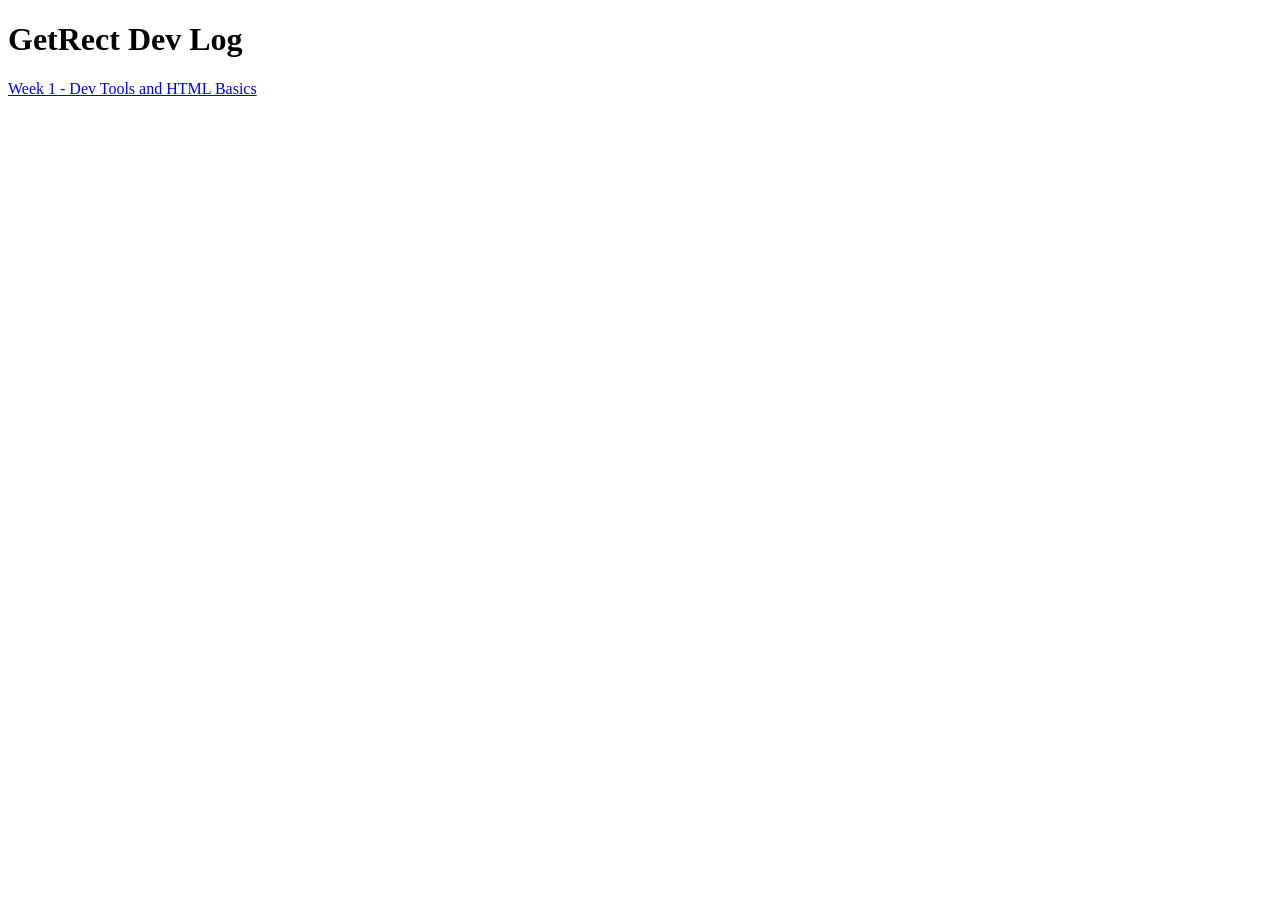
==== index.html @ 52ca64f2 "Initial build. Week 1 script, images folder" ====
<!DOCTYPE html>
<html lang="en">
<head>
    <meta charset="UTF-8">
    <meta name="viewport" content="width=device-width, initial-scale=1.0">
    <title>GetRect Dev Log</title>
</head>
<body>
    <h1>GetRect Dev Log</h1>
    <a href="./projects/week1-html.html">Week 1 - Dev Tools and HTML Basics</a>
</body>
</html>
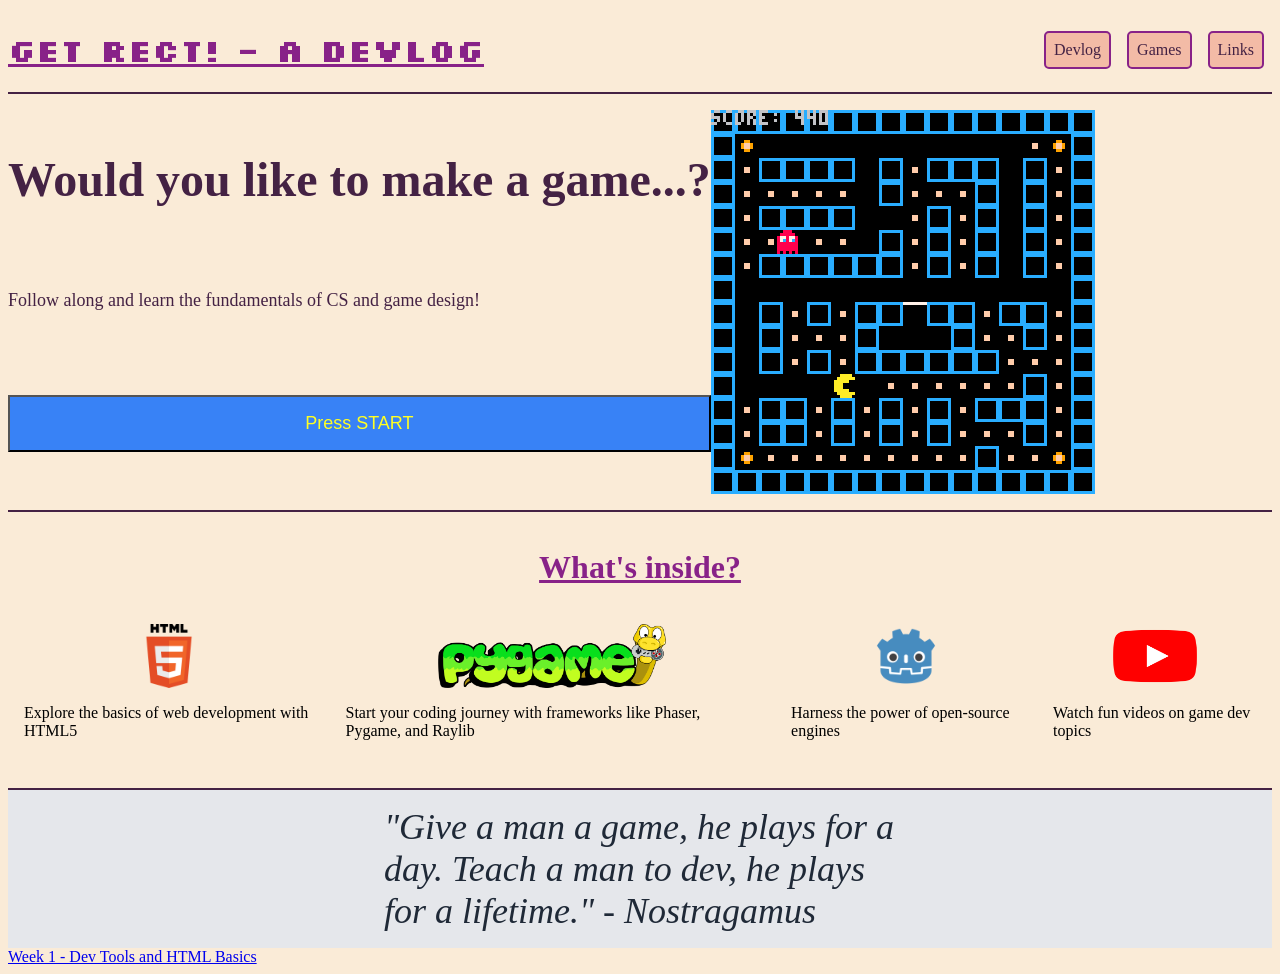
==== commit 1b696220: "Write and style landing page Followed TOD landing page project, need to add link functionality, logo" ====
--- a/index.html
+++ b/index.html
@@ -3,10 +3,57 @@
 <head>
     <meta charset="UTF-8">
     <meta name="viewport" content="width=device-width, initial-scale=1.0">
+    <link rel="stylesheet" href="css/style.css">
+    <link rel="preconnect" href="https://fonts.googleapis.com">
+    <link rel="preconnect" href="https://fonts.gstatic.com" crossorigin>
+    <link href="https://fonts.googleapis.com/css2?family=Bytesized&family=Roboto:ital,wght@0,100..900;1,100..900&family=Silkscreen:wght@400;700&display=swap" rel="stylesheet">
     <title>GetRect Dev Log</title>
 </head>
 <body>
-    <h1>GetRect Dev Log</h1>
+    <div class="header">
+        <h1 class="logo">Get Rect! - A DevLog</h1>
+        <div class="header-links">
+            <a class="header-link">Devlog</a>
+            <a class="header-link">Games</a>
+            <a class="header-link">Links</a>
+        </div>
+    </div>
+    <div class="hero-container">
+        <div class="hero-left">
+            <div class="hero-script">
+                Would you like to make a game...?
+            </div>
+            <div class="hero-subscript">
+                Follow along and learn the fundamentals of CS and game design!
+            </div>
+            <button class="start">Press START</button>
+        </div>
+        <img src="images/pacman.png" alt="pico-8 pacman">
+    </div>
+    <div class="sneak-peek-container">
+        <h1>What's inside?</h1>
+        <div class="sneak-peeks">
+            <div class="peek">
+                <img src="images/HTML5_logo.svg.webp" alt="HTML5 logo" width="64" height="64">
+                <p>Explore the basics of web development with HTML5</p>
+            </div>
+            <div class="peek">
+                <img src="images/pygame_logo.png" alt="pygame logo" height="64" height="172">
+                <p>Start your coding journey with frameworks like Phaser, Pygame, and Raylib</p>
+            </div>
+            <div class="peek">
+                <img src="images/Godot_icon.svg.webp" alt="Godot logo" height="64" width="64">
+                <p>Harness the power of open-source engines</p>
+            </div>
+            <div class="peek">
+                <img src="images/youtube_logo.png" alt="youtube logo" height="64" width="128">
+                <p>Watch fun videos on game dev topics</p>
+            </div>
+        </div>
+    </div>
+    <div class="quote-container">
+        <p class="quote">"Give a man a game, he plays for a day. Teach a man to dev, he plays for a lifetime." - Nostragamus</p>
+    </div>
     <a href="./projects/week1-html.html">Week 1 - Dev Tools and HTML Basics</a>
 </body>
 </html>
--- a/css/style.css
+++ b/css/style.css
@@ -0,0 +1,117 @@
+.goals {
+    outline: 1px solid red;
+    background-color: #ff9999;
+    border-radius: 5px;
+    margin: 5px;
+    width: fit-content;
+    padding: 5px;
+}
+
+body {
+    background-color: antiquewhite;
+}
+
+.header {
+    display: flex;
+    align-items: center;
+    justify-content: space-between;
+    border-bottom: 2px solid #442244;
+}
+
+h1 {
+    text-decoration: underline;
+    color: #882288;
+}
+
+.logo {
+
+    font-family: "Silkscreen", sans-serif;
+    font-size: xx-large;
+    font-weight: bold;
+}
+
+.header-links {
+    display: flex;
+}
+
+.header-link {
+    margin: 8px;
+    background-color:rgb(243, 187, 166);
+    padding: 8px;
+    border: 2px solid #882288;
+    color:#442244;
+    border-radius: 5px;
+}
+
+.hero-container {
+    display: flex;
+    /* align-items: center; */
+    border-bottom: 2px solid #442244;
+    padding: 16px 0;
+
+}
+
+.hero-left {
+    display: flex;
+    flex-direction: column;
+    /* flex: 1; */
+    justify-content: space-around;
+}
+
+.hero-script {
+    font-size: 48px;
+    color: #442244;
+    font-weight: 900;
+}
+
+.hero-subscript {
+    font-size: 18px;
+    color: #442244;
+}
+
+.hero-left button.start {
+    background-color: #3882F6;
+    color: #ffff22;
+    padding: 16px;
+    font-size: large;
+    justify-self: flex-end;
+    max-width: 256;
+}
+
+.sneak-peek-container {
+    display: flex;
+    flex-direction: column;
+    justify-content: center;
+    align-items: center;
+    border-bottom: 2px solid #442244;
+    padding: 16px 0;
+}
+
+.sneak-peeks {
+    display: flex;
+    justify-content: center;
+}
+
+.peek {
+    display: flex;
+    flex-direction: column;
+    justify-content: center;
+    align-items: center;
+    padding: 16px;
+}
+
+.quote-container{
+    background-color: #E5E7EB;
+}
+.quote {
+    display: flex;
+    max-width: 512px;
+    justify-content: center;
+    align-items: center;
+    font-size: 36px;
+    color: #1F2937;
+    font-weight: 300;
+    font-style: italic;
+    padding: 16px 32px;
+    margin: auto;
+}
